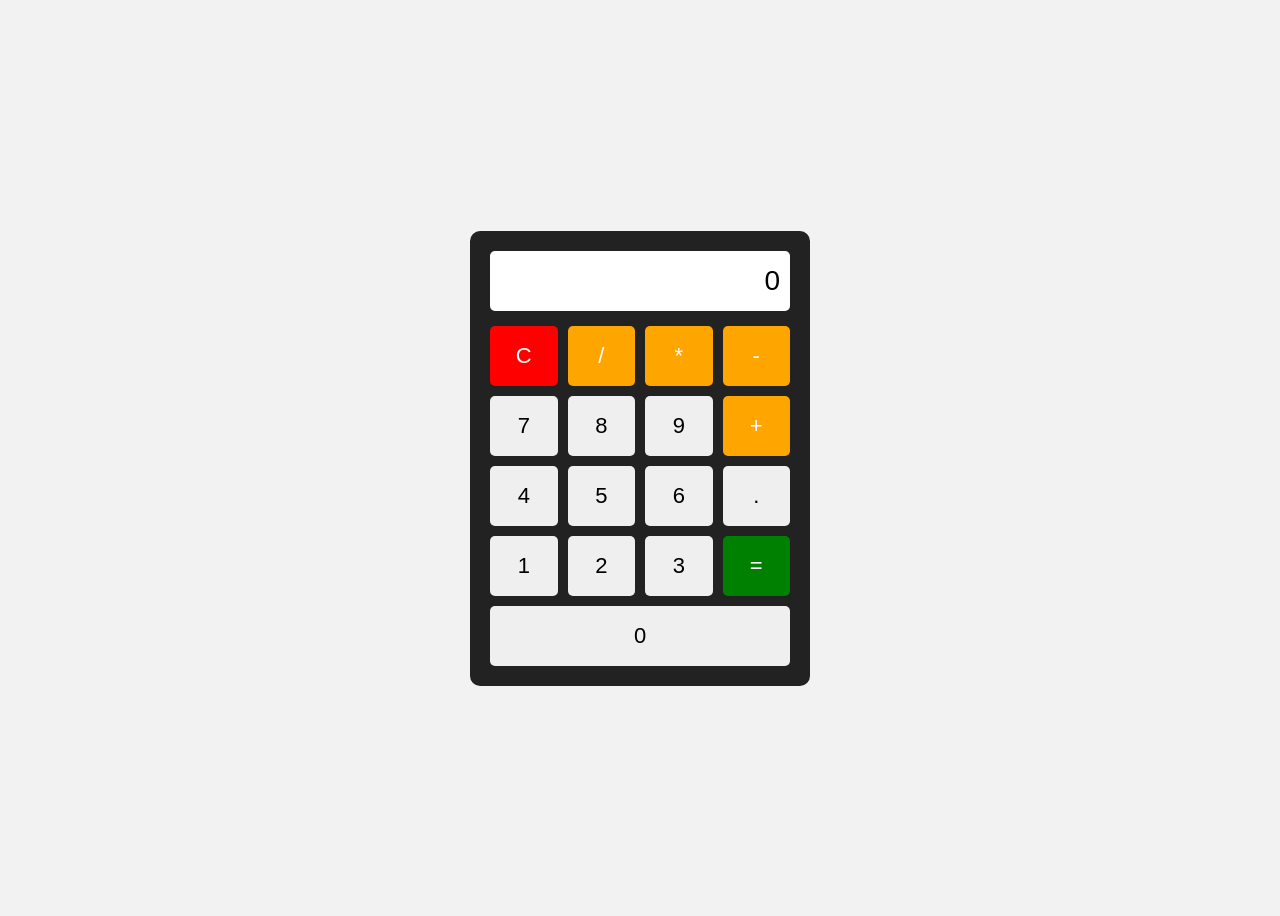
==== 4- Calculator/index.html @ e3d0bec9 "Add JavaScript calculator project" ====
<!DOCTYPE html>
<html lang="en">
<head>
    <meta charset="UTF-8">
    <meta name="viewport" content="width=device-width, initial-scale=1.0">
    <title>Calculator</title>
    <link rel="stylesheet" href="style.css">
    <style>

        body{
            display:flex;
            justify-content:center;
            align-items:center;
            height:100vh;
            background:#f2f2f2;
            font-family:Arial, sans-serif;
        }

        .calculator{
            width:300px;
            background:#222;
            padding:20px;
            border-radius:10px;
        }

        #display{
            width:100%;
            height:60px;
            font-size:28px;
            text-align:right;
            margin-bottom:15px;
            border:none;
            border-radius:5px;
            padding-right:10px;
            box-sizing:border-box;
        }

        .buttons{
            display:grid;
            grid-template-columns:repeat(4,1fr);
            gap:10px;
        }

        button{
            height:60px;
            font-size:22px;
            border:none;
            border-radius:5px;
            cursor:pointer;
        }

        button:hover{
            background:#ddd;
        }

        .operator{
            background:orange;
            color:white;
        }

        .equal{
            background:green;
            color:white;
        }

        .clear{
            background:red;
            color:white;
        }

    </style>

</head>
<body>
    
    <div class="calculator">
    <input type="text" id="display" value="0" readonly>
    <div class="buttons">
    <button class="clear">C</button>
    <button class="operator">/</button>
    <button class="operator">*</button>
    <button class="operator">-</button>

<button>7</button>
<button>8</button>
<button>9</button>
<button class="operator">+</button>

<button>4</button>
<button>5</button>
<button>6</button>
<button>.</button>

<button>1</button>
<button>2</button>
<button>3</button>
<button class="equal">=</button>

<button style="grid-column: span 4;">0</button>

</div>

<script src="calculator.js" defer></script>

</body>
</html>
---- 4- Calculator/style.css ----
body {
    font-family: Arial, sans-serif;
    background: #f2f2f2;
    display: flex;
    justify-content: center;
    align-items: center;
    height: 100vh;
}

.calculator {
    width: 320px;
    background: #222;
    padding: 20px;
    border-radius: 15px;
}

#display {
    width: 100%;
    height: 50px;
    font-size: 25px;
    text-align: right;
    margin-bottom: 15px;
    padding: 10px;
    box-sizing: border-box;
}

.buttons {
    display: grid;
    grid-template-columns: repeat(4, 1fr);
    gap: 10px;
}

button {
    height: 50px;
    font-size: 20px;
    border: none;
    border-radius: 8px;
    cursor: pointer;
}

button:hover {
    background: #ddd;
}

.operator {
    background: orange;
    color: white;
}

.clear {
    background: red;
    color: white;
}
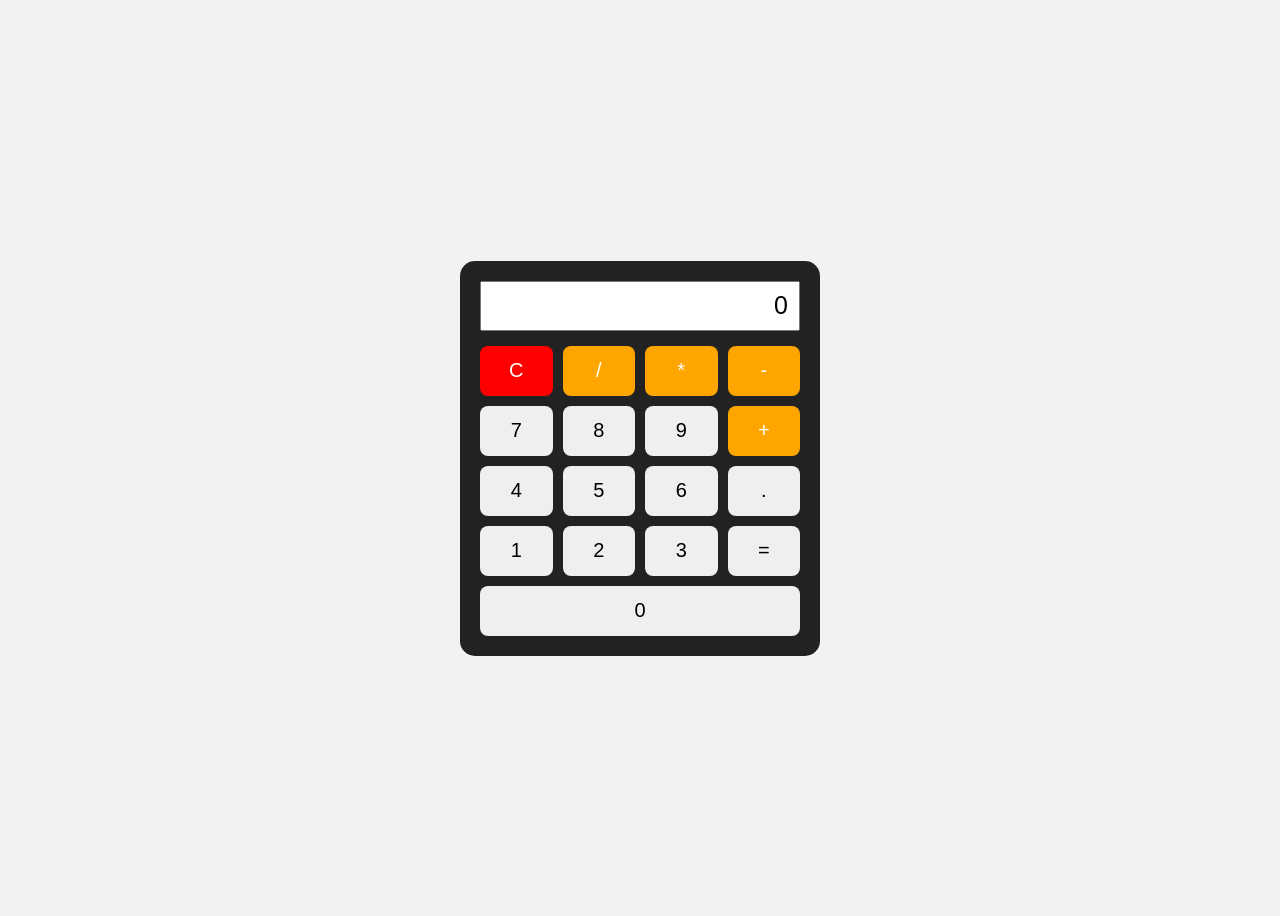
==== commit 3738228f: "Fix calculator error state and operator handling" ====
--- a/4- Calculator/index.html
+++ b/4- Calculator/index.html
@@ -5,70 +5,6 @@
     <meta name="viewport" content="width=device-width, initial-scale=1.0">
     <title>Calculator</title>
     <link rel="stylesheet" href="style.css">
-    <style>
-
-        body{
-            display:flex;
-            justify-content:center;
-            align-items:center;
-            height:100vh;
-            background:#f2f2f2;
-            font-family:Arial, sans-serif;
-        }
-
-        .calculator{
-            width:300px;
-            background:#222;
-            padding:20px;
-            border-radius:10px;
-        }
-
-        #display{
-            width:100%;
-            height:60px;
-            font-size:28px;
-            text-align:right;
-            margin-bottom:15px;
-            border:none;
-            border-radius:5px;
-            padding-right:10px;
-            box-sizing:border-box;
-        }
-
-        .buttons{
-            display:grid;
-            grid-template-columns:repeat(4,1fr);
-            gap:10px;
-        }
-
-        button{
-            height:60px;
-            font-size:22px;
-            border:none;
-            border-radius:5px;
-            cursor:pointer;
-        }
-
-        button:hover{
-            background:#ddd;
-        }
-
-        .operator{
-            background:orange;
-            color:white;
-        }
-
-        .equal{
-            background:green;
-            color:white;
-        }
-
-        .clear{
-            background:red;
-            color:white;
-        }
-
-    </style>
 
 </head>
 <body>
